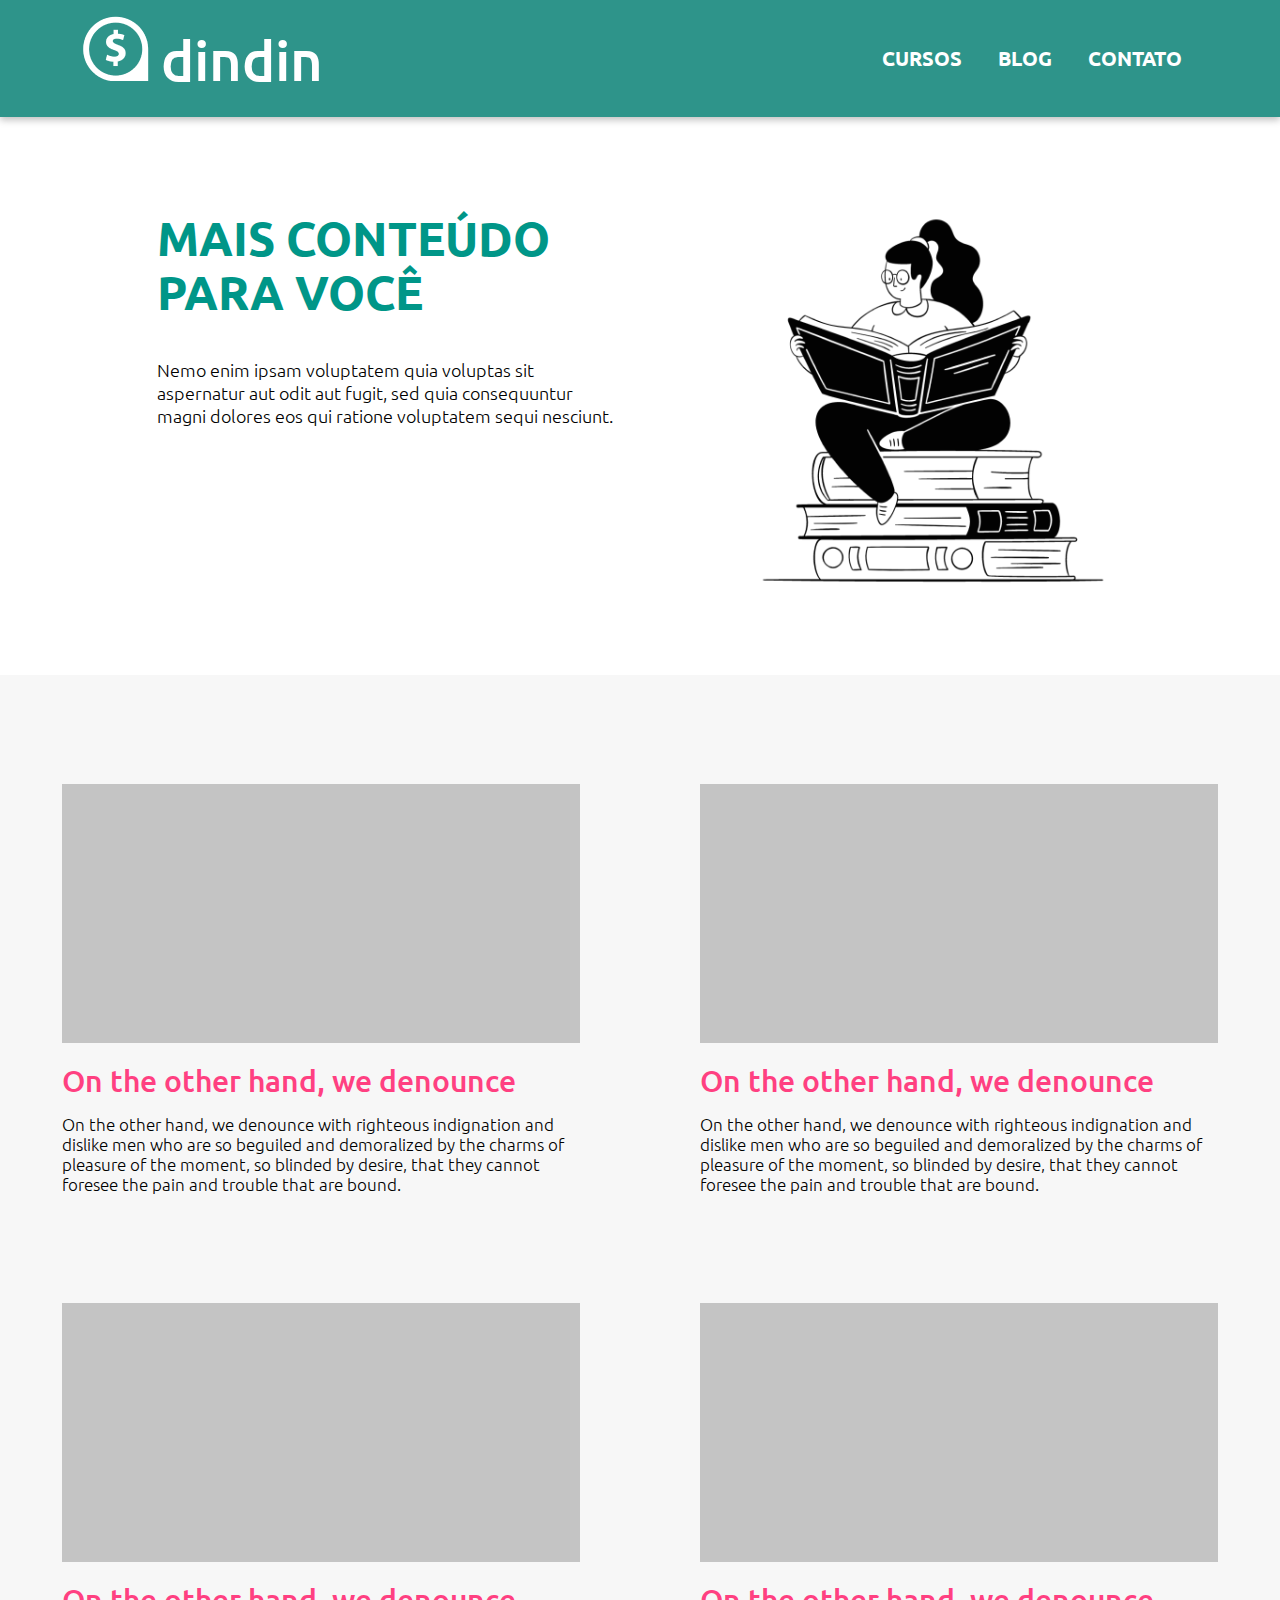
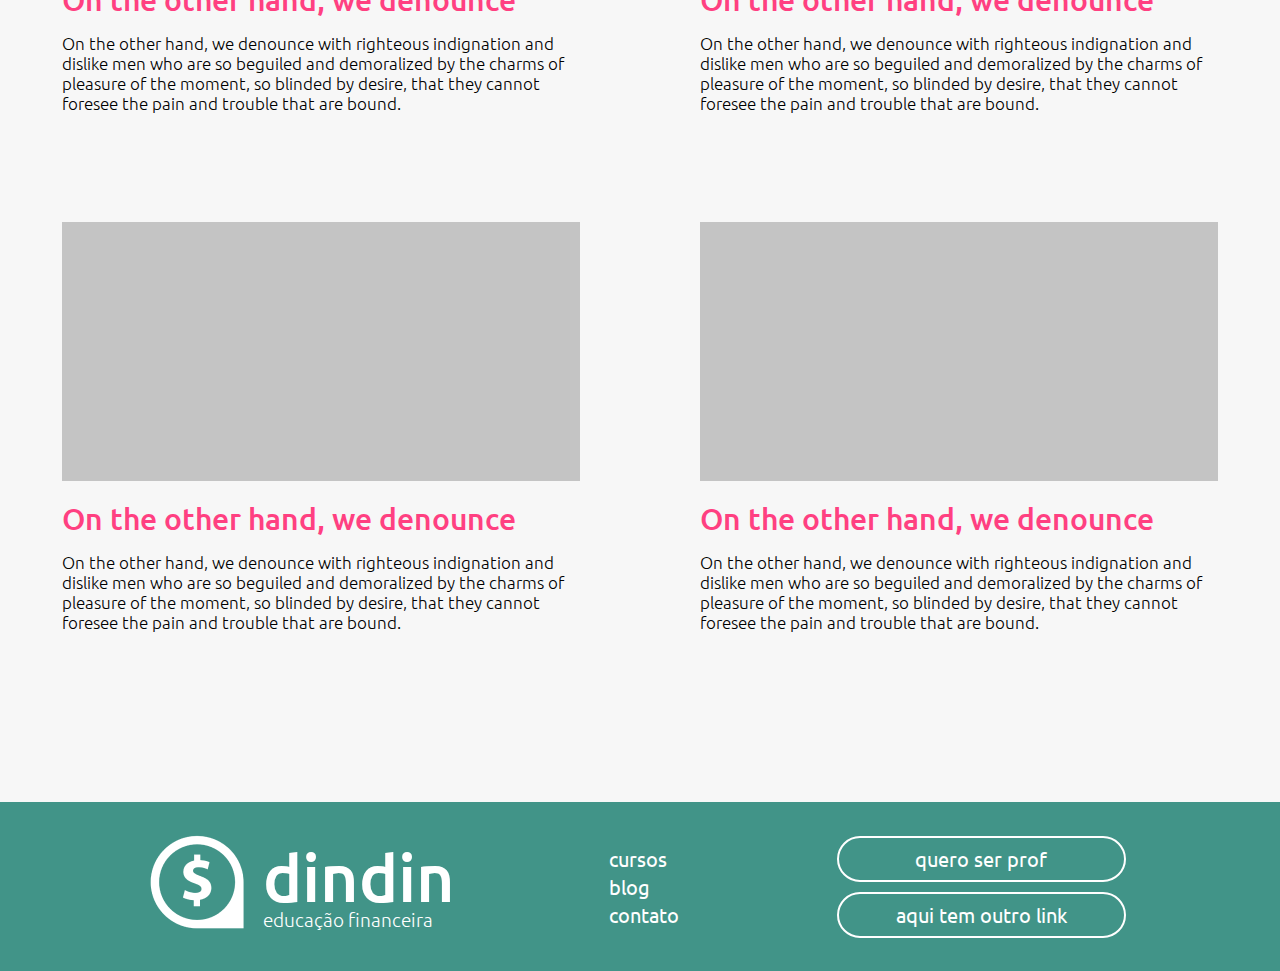
==== blog.html @ 0b3a4b89 "adicionando projeto no ar" ====
<!DOCTYPE html>
<html lang="pt-BR">
  <head>
    <meta charset="UTF-8" />
    <meta http-equiv="X-UA-Compatible" content="IE=edge" />
    <meta name="viewport" content="width=device-width, initial-scale=1.0" />
    <title>dindin - Projeto</title>
    <link rel="preconnect" href="https://fonts.googleapis.com" />
    <link rel="preconnect" href="https://fonts.gstatic.com" crossorigin />
    <link
      href="https://fonts.googleapis.com/css2?family=Montserrat:wght@500;600;700&family=Nunito:wght@300;700&display=swap"
      rel="stylesheet"
    />
    <link
      href="https://fonts.googleapis.com/css2?family=Montserrat:wght@500;600;700&family=Ubuntu:wght@300;400;500;700&display=swap"
      rel="stylesheet"
    />
    <link rel="stylesheet" href="/css/style.css" />
  </head>
  <body>
    <header>
      <a href="index.html"
        ><img
          src="/img/dindin-logo-white.png"
          alt="dindin-logo-white"
        />dindin</a
      >
      <nav>
        <a href="cursos.html">CURSOS</a>
        <a href="blog.html">BLOG</a>
        <a href="contato.html">CONTATO</a>
      </nav>
    </header>

    <main>
      <section id="blog-destaque">
        <div>
          <h1>MAIS CONTEÚDO<br />PARA VOCÊ</h1>
          <p>
            Nemo enim ipsam voluptatem quia voluptas sit aspernatur aut odit aut
            fugit, sed quia consequuntur magni dolores eos qui ratione
            voluptatem sequi nesciunt.
          </p>
        </div>

        <div>
          <img src="/img/ilustra-blog.png" alt="Curso-img-destaque" />
        </div>
      </section>

      <section id="blog-destaque-principal">
        <article id="blog-main">
          <div>
            <img src="./img/Rectangle 21.png" alt="blog1" />
          </div>
          <div>
            <h2>On the other hand, we denounce</h2>
            <p>
              On the other hand, we denounce with righteous indignation and
              dislike men who are so beguiled and demoralized by the charms of
              pleasure of the moment, so blinded by desire, that they cannot
              foresee the pain and trouble that are bound.
            </p>
          </div>
        </article>

        <article id="blog-main">
          <div>
            <img src="./img/Rectangle 21.png" alt="blog1" />
          </div>
          <div>
            <h2>On the other hand, we denounce</h2>
            <p>
              On the other hand, we denounce with righteous indignation and
              dislike men who are so beguiled and demoralized by the charms of
              pleasure of the moment, so blinded by desire, that they cannot
              foresee the pain and trouble that are bound.
            </p>
          </div>
        </article>
      </section>

      <section id="blog-destaque-principal">
        <article id="blog-main">
          <div>
            <img src="./img/Rectangle 21.png" alt="blog1" />
          </div>
          <div>
            <h2>On the other hand, we denounce</h2>
            <p>
              On the other hand, we denounce with righteous indignation and
              dislike men who are so beguiled and demoralized by the charms of
              pleasure of the moment, so blinded by desire, that they cannot
              foresee the pain and trouble that are bound.
            </p>
          </div>
        </article>

        <article id="blog-main">
          <div>
            <img src="./img/Rectangle 21.png" alt="blog1" />
          </div>
          <div>
            <h2>On the other hand, we denounce</h2>
            <p>
              On the other hand, we denounce with righteous indignation and
              dislike men who are so beguiled and demoralized by the charms of
              pleasure of the moment, so blinded by desire, that they cannot
              foresee the pain and trouble that are bound.
            </p>
          </div>
        </article>
      </section>

      <section id="blog-destaque-principal-last">
        <article id="blog-main">
          <div>
            <img src="./img/Rectangle 21.png" alt="blog1" />
          </div>
          <div>
            <h2>On the other hand, we denounce</h2>
            <p>
              On the other hand, we denounce with righteous indignation and
              dislike men who are so beguiled and demoralized by the charms of
              pleasure of the moment, so blinded by desire, that they cannot
              foresee the pain and trouble that are bound.
            </p>
          </div>
        </article>

        <article id="blog-main">
          <div>
            <img src="./img/Rectangle 21.png" alt="blog1" />
          </div>
          <div>
            <h2>On the other hand, we denounce</h2>
            <p>
              On the other hand, we denounce with righteous indignation and
              dislike men who are so beguiled and demoralized by the charms of
              pleasure of the moment, so blinded by desire, that they cannot
              foresee the pain and trouble that are bound.
            </p>
          </div>
        </article>
      </section>
    </main>

    <footer>
      <div id="logo-footer">
        <a href="index.html"
          ><img
            src="/img/dindin-logo-white-footer.png"
            alt="dindin-logo-white"
          />
          <h1>
            dindin<br />
            <p>educação financeira</p>
          </h1></a
        >
      </div>
      <div id="menu-footer">
        <a href="cursos.html">cursos</a>
        <a href="blog.html">blog</a>
        <a href="contato.html">contato</a>
      </div>
      <div id="buttons-footer">
        <button onclick="location.href='#'" type="button">
          quero ser prof
        </button>
        <button onclick="location.href='#'" type="button">
          aqui tem outro link
        </button>
      </div>
    </footer>
  </body>
</html>
---- css/style.css ----
/* http://meyerweb.com/eric/tools/css/reset/ 
   v2.0 | 20110126
   License: none (public domain)
*/

html,
body,
div,
span,
applet,
object,
iframe,
h1,
h2,
h3,
h4,
h5,
h6,
p,
blockquote,
pre,
a,
abbr,
acronym,
address,
big,
cite,
code,
del,
dfn,
em,
img,
ins,
kbd,
q,
s,
samp,
small,
strike,
strong,
sub,
sup,
tt,
var,
b,
u,
i,
center,
dl,
dt,
dd,
ol,
ul,
li,
fieldset,
form,
label,
legend,
table,
caption,
tbody,
tfoot,
thead,
tr,
th,
td,
article,
aside,
canvas,
details,
embed,
figure,
figcaption,
footer,
header,
hgroup,
menu,
nav,
output,
ruby,
section,
summary,
time,
mark,
audio,
video {
  margin: 0;
  padding: 0;
  border: 0;
  font-size: 100%;
  font: inherit;
  vertical-align: baseline;
}
/* HTML5 display-role reset for older browsers */
article,
aside,
details,
figcaption,
figure,
footer,
header,
hgroup,
menu,
nav,
section {
  display: block;
}
body {
  line-height: 1;
}
ol,
ul {
  list-style: none;
}
blockquote,
q {
  quotes: none;
}
blockquote:before,
blockquote:after,
q:before,
q:after {
  content: '';
  content: none;
}
table {
  border-collapse: collapse;
  border-spacing: 0;
}

/*Inicio CSS*/

html,
body {
  font-family: 'Nunito', sans-serif;
}

header {
  background-color: #2e948a;
  min-height: 117px;
  display: flex;
  align-items: center;
  justify-content: space-between;
  box-shadow: 0px 3px 7px rgba(0, 0, 0, 0.25);
}

header img {
  margin-left: 82px;
  margin-right: 10px;
  margin-top: -20px;
}

header a {
  color: #ffffff;
  font-family: 'Ubuntu', sans-serif;
  font-weight: 500;
  font-size: 56px;
  text-decoration: none;
}

nav {
  padding-right: 82px;
}

nav a {
  color: #ffffff;
  font-family: 'Ubuntu', sans-serif;
  font-weight: 700;
  font-size: 20px;
  text-decoration: none;
  padding: 16px;
}

/* DIVISOR */

hr.rounded {
  width: 1244px;
  border-top: 2px solid #c4c4c4;
}

/* HOME CSS start */

#section1 {
  display: flex;
  justify-content: center;
  margin-top: 125px;
  margin-bottom: 75px;
}

#section1 div h1 {
  color: #ff4081;
  font-family: 'Ubuntu';
  font-weight: 700;
  font-size: 60px;
  width: 488px;
  margin-bottom: 28px;
  line-height: 69px;
}

#section1 div p {
  color: #555555;
  font-family: 'Ubuntu';
  font-weight: 400;
  font-size: 27px;
  width: 462px;
  margin-bottom: 28px;
  line-height: 31px;
}

#section1 div button {
  color: #ff4081;
  font-family: 'Ubuntu';
  font-weight: 400;
  font-size: 27px;
  padding: 8px 24px;
  border: 2px solid #ff4081;
  border-radius: 62px;
  background-color: transparent;
  cursor: pointer;
}

#section2 {
  background: #f7f7f7;
  display: flex;
  gap: 134px;
  padding-top: 10px;
  justify-content: center;
  text-align: center;
}

#section2 article {
  display: flex;
  align-items: center;
  margin-top: 109px;
  flex-direction: column;
}

#section2 article img {
  margin-bottom: 35px;
}

#section2 article h3 {
  color: #ff4081;
  font-family: 'Ubuntu';
  font-weight: 700;
  font-size: 25px;
  margin-bottom: 28px;
}

#section2 article p {
  color: #555555;
  font-family: 'Ubuntu';
  font-weight: 300;
  font-size: 17px;
  width: 293px;
  margin-bottom: 28px;
  line-height: 20px;
}

#section2 article button {
  color: #ffffff;
  font-family: 'Ubuntu';
  font-weight: 400;
  font-size: 20px;
  padding: 8px 24px;
  border: 2px solid #ff4081;
  border-radius: 62px;
  background-color: #ff4081;
  width: 233px;
  margin-bottom: 117px;
  cursor: pointer;
}

#title-section3-4 {
  font-family: 'Nunito';
  font-weight: 700;
  font-size: 37px;
  line-height: 50px;
  color: #009688;
  display: flex;
  justify-content: flex-start;
  align-items: center;
  margin-top: 100px;
  margin-left: 139px;
}

#section3 {
  display: flex;
  justify-content: center;
  margin-top: 100px;
  margin-left: 139px;
  margin-bottom: 100px;
  text-align: center;
}

#section3 article {
  display: flex;
  align-items: center;
  flex-direction: row;
  margin-right: 100px;
}

#section3 article h2 {
  color: #009688;
  font-family: 'Nunito';
  font-weight: 700;
  font-size: 37px;
}

#section3 article img {
  border: 2px solid #ff4081;
  border-radius: 60px;
  width: 104px;
  height: 104px;
}

#section3 article p {
  width: 363px;
  font-size: 18px;
  margin-left: 25px;
  text-align: left;
}

#section3 article p strong {
  font-weight: 700;
  font-size: 18px;
}

#section4 {
  display: flex;
  justify-content: center;
  margin-top: 75px;
  text-align: center;
  margin-top: 100px;
  margin-left: 139px;
  margin-bottom: 100px;
}

#section4 article {
  display: flex;
  align-items: center;
  flex-direction: row;
  margin-right: 100px;
}

#section4 article h2 {
  color: #009688;
  font-family: 'Nunito';
  font-weight: 700;
  font-size: 37px;
}

#section4 article img {
  border: 2px solid #ff4081;
  border-radius: 60px;
  width: 104px;
  height: 104px;
}

#section4 article p {
  width: 363px;
  font-size: 18px;
  margin-left: 25px;
  text-align: left;
}

#section4 article p strong {
  font-weight: 700;
  font-size: 18px;
}

#title-section5-6 {
  font-family: 'Nunito';
  font-weight: 700;
  font-size: 37px;
  line-height: 50px;
  color: #009688;
  display: flex;
  justify-content: flex-start;
  align-items: center;
  margin-top: 100px;
  padding-left: 139px;
  padding-top: 75px;
  padding-bottom: 75px;
  background-color: #e5e5e5;
}

#section5 {
  background-color: #e5e5e5;
  display: flex;
  justify-content: center;
  gap: 109px;
  align-items: center;
}

#section5 article {
  display: flex;
  flex-direction: column;
  align-items: left;
}

#section5 article h3 {
  color: #009688;
  font-family: 'Ubuntu';
  font-weight: 700;
  font-size: 27px;
  line-height: 31px;
  margin-top: 10px;
}

#section5 article p {
  color: #000000;
  font-family: 'Ubuntu';
  font-weight: 400;
  font-size: 18px;
  line-height: 20px;
  text-align: left;
  width: 319px;
}

#section6 {
  background-color: #e5e5e5;
  padding-top: 75px;
  padding-bottom: 75px;
  display: flex;
  justify-content: center;
}

#section6 button {
  background-color: transparent;
  color: #ff4081;
  font-family: 'Ubuntu';
  font-weight: 400;
  font-size: 25px;
  width: 289px;
  border: 2px solid #ff4081;
  border-radius: 62px;
  padding: 8px;
  cursor: pointer;
}

/* CURSOS CSS Start */

#cursos-title {
  margin: 80px 0px 0px 82px;
}

#cursos-title h1 {
  font-family: 'Ubuntu';
  font-weight: 700;
  font-size: 60px;
  text-transform: capitalize;
  color: #ff4081;
}

#cursos-title h1 p {
  font-family: 'Ubuntu';
  font-weight: 400;
  font-size: 20px;
  color: #555555;
}

#curso-destaque-principal {
  background-color: #f7f7f7;
  margin-top: 10px;
}

#cursos-main {
  display: flex;
  justify-content: center;
  gap: 53px;
  margin-top: 125px;
}

#cursos-main img {
  width: 380px;
  margin-bottom: 70px;
}

#cursos-main h2 {
  color: #ff4081;
  font-family: 'Ubuntu';
  font-weight: 700;
  font-size: 35px;
  line-height: 40px;
  margin-top: 20px;
  margin-bottom: 37px;
}

#cursos-main p {
  width: 724px;
  margin-bottom: 53px;
  font-family: 'Ubuntu';
  font-weight: 300;
  font-size: 18px;
}

#cursos-main button {
  font-family: 'Ubuntu';
  font-weight: 400;
  font-size: 20px;
  text-align: center;
  color: #ffffff;
  width: 233px;
  background-color: #2e948a;
  border: #2e948a 1px solid;
  border-radius: 62px;
  padding: 10px;
  cursor: pointer;
}

/* CURSO DETALHADO CSS start */

#curso-main {
  display: flex;
  justify-content: center;
  gap: 76px;
  padding-top: 75px;
  padding-bottom: 70px;
}

#curso-main h2 {
  color: #ff4081;
  font-family: 'Ubuntu';
  font-weight: 700;
  font-size: 35px;
  line-height: 40px;
  margin-top: 20px;
  margin-bottom: 37px;
}

#curso-main p {
  width: 501px;
  font-family: 'Ubuntu';
  font-weight: 300;
  font-size: 20px;
  line-height: 23px;
}

#curso-main button {
  font-family: 'Ubuntu';
  font-weight: 400;
  font-size: 20px;
  text-align: center;
  color: #ffffff;
  width: 233px;
  background-color: #2e948a;
  border: #2e948a 1px solid;
  border-radius: 62px;
  padding: 10px;
  cursor: pointer;
}

#curso-destaque {
  display: flex;
  justify-content: center;
  gap: 88px;
  margin-top: 93px;
  margin-bottom: 81px;
}

#curso-destaque div h1 {
  color: #ff4081;
  font-family: 'Ubuntu';
  font-weight: 700;
  font-size: 60px;
  width: 488px;
  margin-bottom: 28px;
  line-height: 69px;
}

#curso-destaque div p {
  width: 461px;
  margin-bottom: 53px;
  font-family: 'Ubuntu';
  font-weight: 300;
  font-size: 18px;
  line-height: 23px;
}

#curso-destaque div img {
  width: 380px;
  height: 381px;
}

/* BLOG CSS Start*/

#blog-destaque {
  display: flex;
  justify-content: center;
  gap: 125px;
  flex-wrap: wrap-reverse;
  margin-top: 93px;
  margin-bottom: 81px;
}

#blog-destaque div h1 {
  color: #009688;
  font-family: 'Ubuntu';
  font-weight: 700;
  font-size: 47px;
  line-height: 54px;
  margin-bottom: 40px;
}

#blog-destaque div p {
  width: 461px;
  margin-bottom: 53px;
  font-family: 'Ubuntu';
  font-weight: 300;
  font-size: 18px;
  line-height: 23px;
}

#blog-destaque div img {
  width: 380px;
  height: 381px;
}

#blog-destaque-principal {
  background-color: #f7f7f7;
  display: flex;
  justify-content: center;
  gap: 120px;
  flex-wrap: wrap;
}

#blog-destaque-principal-last {
  background-color: #f7f7f7;
  display: flex;
  justify-content: center;
  gap: 120px;
  flex-wrap: wrap;
  padding-bottom: 170px;
}

#blog-main {
  display: flex;
  flex-direction: column;
  margin-top: 109px;
}

#blog-main h2 {
  color: #ff4081;
  font-family: 'Ubuntu';
  font-weight: 500;
  font-size: 30px;
  margin-top: 19px;
  margin-bottom: 19px;
}

#blog-main p {
  width: 516px;
  font-family: 'Ubuntu';
  font-weight: 300;
  font-size: 17px;
  line-height: 20px;
}

/* POST CSS Start*/

#post-principal div {
  display: flex;
  align-items: center;
  flex-direction: column;
}

#post-principal div h1 {
  font-family: 'Ubuntu';
  font-weight: 500;
  font-size: 50px;
  color: #ff4081;
  margin-top: 111px;
}

#post-principal div h2 {
  font-family: 'Ubuntu';
  font-weight: 500;
  font-size: 26px;
  color: #419488;
  margin: 40px 0px 25px 0px;
  text-align: left;
}

#post-principal div h3 {
  font-family: 'Ubuntu';
  font-weight: 300;
  font-size: 18px;
  color: #9d9d9d;
  margin-top: 12px;
}

#post-principal div p {
  font-family: 'Ubuntu';
  font-weight: 300;
  font-size: 18px;
  color: #000000;
  width: 1032px;
  line-height: 20px;
  margin-bottom: 25px;
  text-align: left;
}

#post-principal div img {
  width: 1032px;
  height: 465px;
  margin-top: 74px;
  margin-bottom: 64px;
}

#post-title-cursos {
  display: flex;
  justify-content: center;
  background-color: #f7f7f7;
}

#post-title-cursos h1 {
  font-family: 'Ubuntu';
  font-weight: 500;
  font-size: 50px;
  color: #ff4081;
  padding-top: 75px;
}

/* FOOTER CSS start */

footer {
  background-color: #419488;
  display: flex;
  justify-content: space-evenly;
}

#logo-footer a {
  display: flex;
  flex-direction: row;
  align-items: flex-end;
  padding-bottom: 42px;
  padding-top: 25px;
  text-decoration: none;
}

#logo-footer h1 {
  color: #ffffff;
  font-family: 'Ubuntu';
  font-weight: 500;
  font-size: 66px;
  padding-left: 15px;
}

#logo-footer h1 p {
  color: #ffffff;
  font-family: 'Ubuntu';
  font-weight: 300;
  font-size: 19px;
}

#menu-footer {
  display: flex;
  flex-direction: column;
  justify-content: center;
}

#menu-footer a {
  color: #ffffff;
  text-decoration: none;
  font-family: 'Ubuntu';
  font-weight: 400;
  font-size: 20px;
  padding: 4px;
}

#buttons-footer {
  display: flex;
  flex-direction: column;
  justify-content: center;
}

#buttons-footer button {
  background-color: transparent;
  color: #ffffff;
  font-family: 'Ubuntu';
  font-weight: 400;
  font-size: 20px;
  border: 2px solid #ffffff;
  border-radius: 62px;
  padding: 8px;
  text-align: center;
  width: 289px;
  margin: 5px;
  cursor: pointer;
}

/* Responsive ---- max-width: 1230px */

@media (max-width: 1230px) {
  #section1 div img {
    width: 310px;
    height: 325px;
  }

  #section2 {
    display: flex;
    flex-direction: column;
    text-align: center;
    gap: 0px;
  }

  #section2 article {
    margin-top: 30px;
    margin-bottom: 30px;
  }

  #section3 article p {
    width: 220px;
  }

  #section4 article p {
    width: 220px;
  }

  #section5 {
    display: flex;
    flex-direction: column;
    text-align: center;
  }

  #title-section3-4 {
    margin-left: 0px;
    justify-content: center;
    text-align: center;
  }

  #title-section5-6 {
    padding-left: 0px;
    padding-bottom: 45px;
    justify-content: center;
    text-align: center;
  }

  #section5 article img {
    margin-top: 30px;
  }

  /* Responsive - BLOG Page */

  #blog-destaque {
    gap: 50px;
  }
}

/* Responsive ---- max-width: 1180px */

@media (max-width: 1180px) {
  #blog-destaque-principal {
    gap: 10px;
  }

  #blog-destaque-principal-last {
    gap: 10px;
  }
}

/* Responsive ---- max-width: 1046px */

@media (max-width: 1046px) {
  #blog-destaque-principal {
    gap: 0px;
  }

  #blog-destaque-principal-last {
    gap: 0px;
  }
}

/* Responsive ---- max-width: 1025px */

@media (max-width: 1025px) {
  #section2 article button {
    gap: 0px;
  }
}

/* Responsive ---- max-width: 980px */

@media (max-width: 980px) {
  #section2 article button {
    margin-bottom: 117px;
  }

  #section1 {
    display: flex;
    align-items: center;
    text-align: center;
    flex-direction: column-reverse;
  }

  #section3 {
    display: flex;
    flex-direction: column;
    text-align: center;
    gap: 15px;
    margin-bottom: 10px;
    margin-top: 60px;
  }

  #section3 article {
    flex-direction: column;
    text-align: center;
  }

  #section3 article img {
    margin-top: 15px;
    margin-bottom: 15px;
  }

  #section4 article {
    flex-direction: column;
  }

  #section4 article img {
    margin-top: 15px;
    margin-bottom: 15px;
  }

  #section3 article p {
    width: 98%;
  }

  #section4 {
    display: flex;
    flex-direction: column;
    text-align: center;
    margin-top: 15px;
    gap: 15px;
  }

  #section4 article p {
    width: 98%;
  }
}

/* Responsive ---- max-width: 800px */

@media (max-width: 800px) {
  header {
    display: flex;
    flex-direction: column;
    align-items: center;
    padding-top: 10px;
    padding-left: 0px;
  }

  header img {
    margin: 0 auto;
  }

  nav {
    padding-right: 0px;
    margin-top: 30px;
    margin-bottom: 30px;
  }

  footer {
    display: flex;
    flex-direction: column;
    align-items: center;
  }

  #menu-footer {
    align-items: center;
    margin-bottom: 30px;
  }

  #buttons-footer {
    margin-bottom: 30px;
  }
}
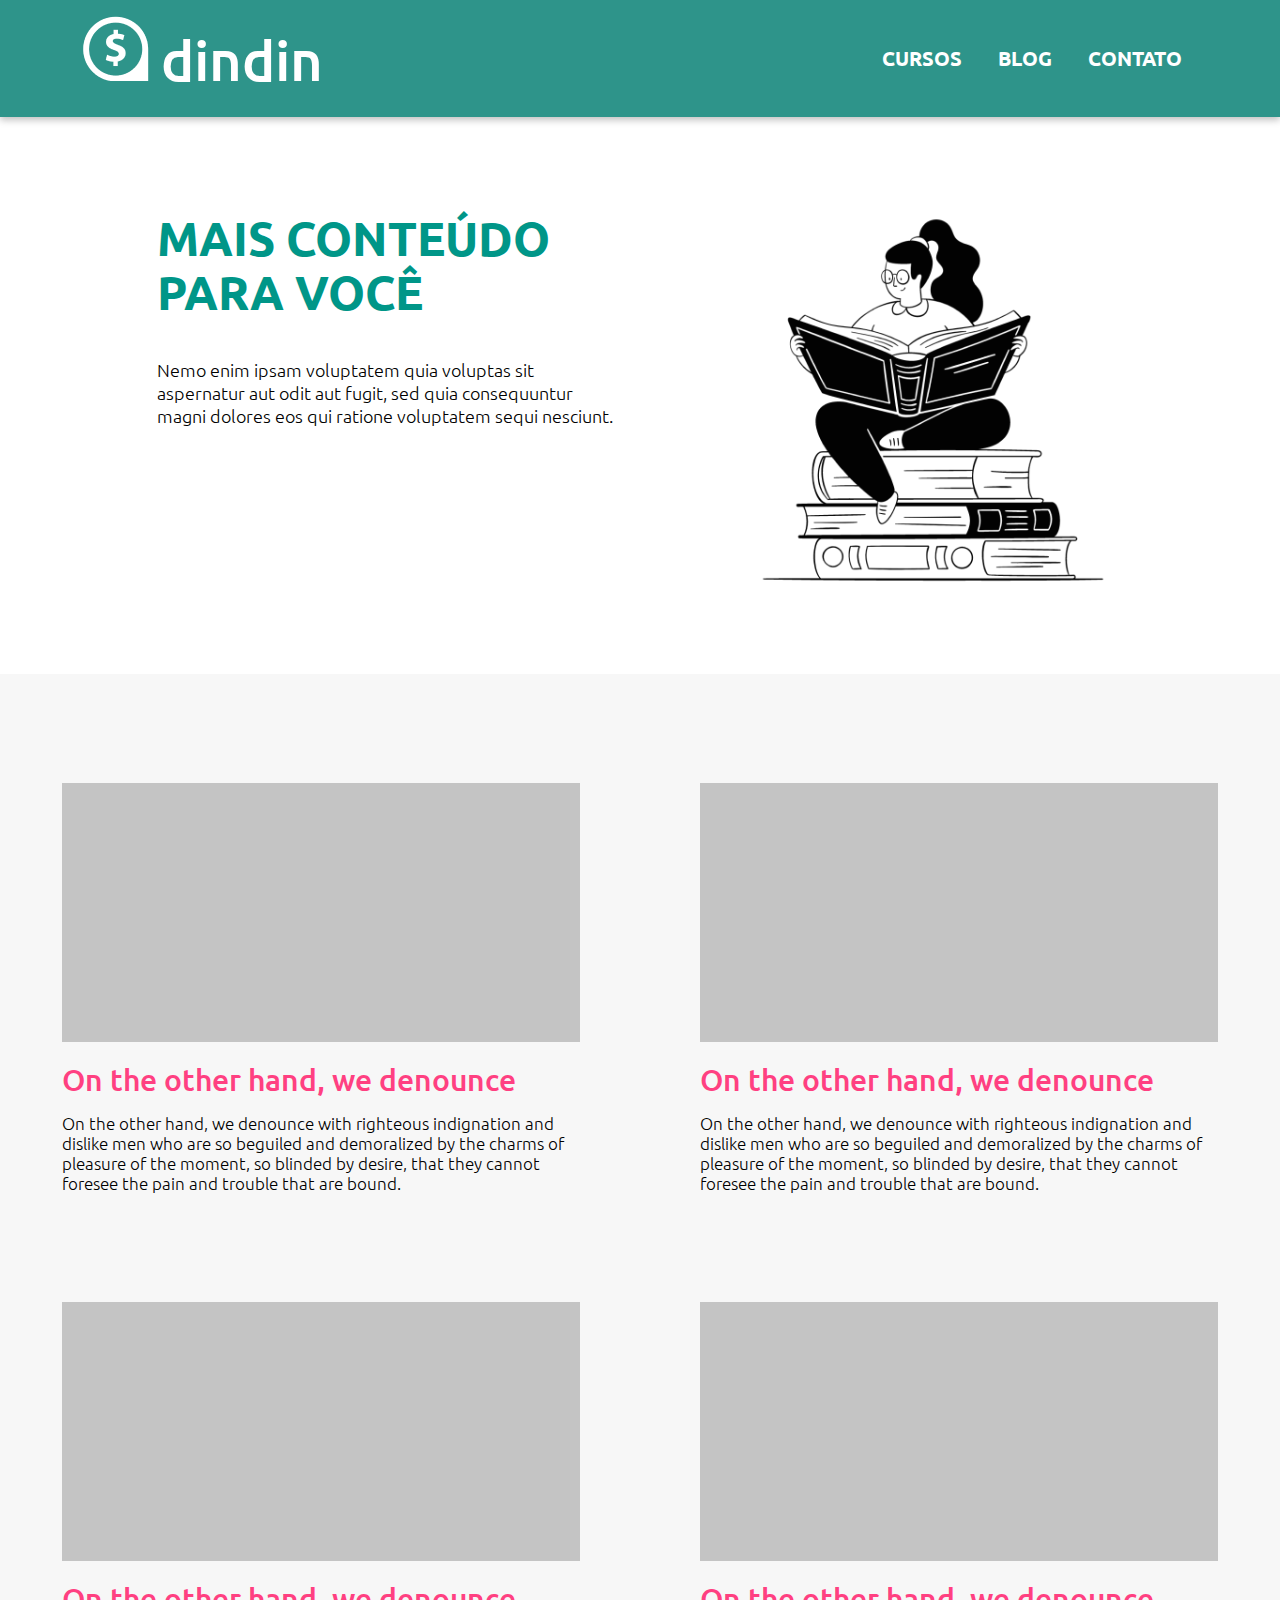
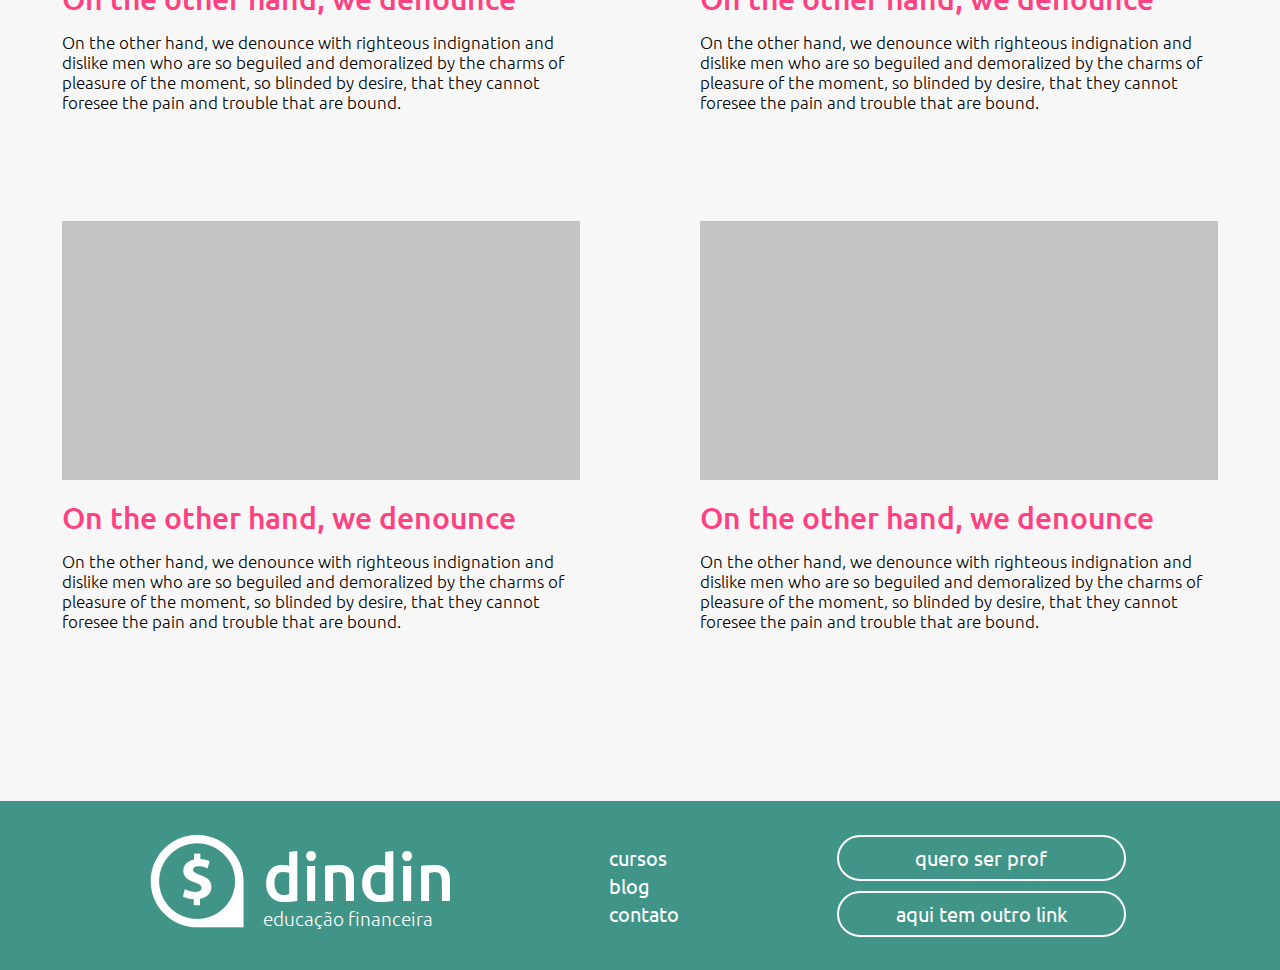
==== commit bd059643: "correcao pastas arquivos" ====
--- a/blog.html
+++ b/blog.html
@@ -15,13 +15,13 @@
       href="https://fonts.googleapis.com/css2?family=Montserrat:wght@500;600;700&family=Ubuntu:wght@300;400;500;700&display=swap"
       rel="stylesheet"
     />
-    <link rel="stylesheet" href="/css/style.css" />
+    <link rel="stylesheet" href="./css/style.css" />
   </head>
   <body>
     <header>
       <a href="index.html"
         ><img
-          src="/img/dindin-logo-white.png"
+          src="./img/dindin-logo-white.png"
           alt="dindin-logo-white"
         />dindin</a
       >
@@ -44,7 +44,7 @@
         </div>
 
         <div>
-          <img src="/img/ilustra-blog.png" alt="Curso-img-destaque" />
+          <img src="./img/ilustra-blog.png" alt="Curso-img-destaque" />
         </div>
       </section>
 
@@ -149,7 +149,7 @@
       <div id="logo-footer">
         <a href="index.html"
           ><img
-            src="/img/dindin-logo-white-footer.png"
+            src="./img/dindin-logo-white-footer.png"
             alt="dindin-logo-white"
           />
           <h1>
--- a/css/style.css
+++ b/css/style.css
@@ -279,7 +279,6 @@
   color: #009688;
   display: flex;
   justify-content: flex-start;
-  align-items: center;
   margin-top: 100px;
   margin-left: 139px;
 }
@@ -287,8 +286,8 @@
 #section3 {
   display: flex;
   justify-content: center;
+  gap: 97px;
   margin-top: 100px;
-  margin-left: 139px;
   margin-bottom: 100px;
   text-align: center;
 }
@@ -297,7 +296,6 @@
   display: flex;
   align-items: center;
   flex-direction: row;
-  margin-right: 100px;
 }
 
 #section3 article h2 {
@@ -329,10 +327,10 @@
 #section4 {
   display: flex;
   justify-content: center;
+  gap: 97px;
   margin-top: 75px;
   text-align: center;
   margin-top: 100px;
-  margin-left: 139px;
   margin-bottom: 100px;
 }
 
@@ -340,7 +338,6 @@
   display: flex;
   align-items: center;
   flex-direction: row;
-  margin-right: 100px;
 }
 
 #section4 article h2 {
@@ -580,7 +577,6 @@
 
 #curso-destaque div img {
   width: 380px;
-  height: 381px;
 }
 
 /* BLOG CSS Start*/
@@ -614,7 +610,6 @@
 
 #blog-destaque div img {
   width: 380px;
-  height: 381px;
 }
 
 #blog-destaque-principal {
@@ -659,10 +654,26 @@
 
 /* POST CSS Start*/
 
-#post-principal div {
+#post-principal {
   display: flex;
   align-items: center;
   flex-direction: column;
+}
+
+#post-principal div {
+  display: flex;
+  align-items: center;
+  flex-direction: column;
+}
+
+#post-principal article {
+  display: flex;
+  align-items: center;
+  flex-direction: column;
+}
+
+.last-article-post {
+  margin-bottom: 75px;
 }
 
 #post-principal div h1 {
@@ -679,10 +690,11 @@
   font-size: 26px;
   color: #419488;
   margin: 40px 0px 25px 0px;
+  gap: 50px;
   text-align: left;
 }
 
-#post-principal div h3 {
+#post-principal div span {
   font-family: 'Ubuntu';
   font-weight: 300;
   font-size: 18px;
@@ -690,7 +702,7 @@
   margin-top: 12px;
 }
 
-#post-principal div p {
+#post-principal article p {
   font-family: 'Ubuntu';
   font-weight: 300;
   font-size: 18px;
@@ -698,12 +710,10 @@
   width: 1032px;
   line-height: 20px;
   margin-bottom: 25px;
-  text-align: left;
 }
 
 #post-principal div img {
   width: 1032px;
-  height: 465px;
   margin-top: 74px;
   margin-bottom: 64px;
 }
@@ -720,6 +730,67 @@
   font-size: 50px;
   color: #ff4081;
   padding-top: 75px;
+}
+
+/* CONTATO CSS */
+
+#contato {
+  display: flex;
+  justify-content: center;
+  gap: 201px;
+  margin-top: 82px;
+  margin-bottom: 99px;
+}
+
+#contato div form {
+  display: flex;
+  flex-direction: column;
+  gap: 15px;
+}
+
+#contato div form input {
+  width: 493px;
+  border: 1px solid #686868;
+  border-radius: 7px;
+  color: #58555d;
+  font-family: 'Nunito';
+  font-weight: 400;
+  font-size: 16px;
+  text-transform: lowercase;
+  padding: 5px 22px;
+}
+
+#contato div form textarea {
+  width: 493px;
+  border: 1px solid #686868;
+  border-radius: 7px;
+  color: #58555d;
+  font-family: 'Nunito';
+  font-weight: 400;
+  font-size: 16px;
+  text-transform: lowercase;
+  padding: 5px 22px;
+}
+
+#contato div form button {
+  width: 108px;
+  background: #ff4081;
+  border-radius: 50px;
+  color: #ffffff;
+  font-family: 'Nunito';
+  font-weight: 800;
+  font-size: 16px;
+  cursor: pointer;
+  padding: 6px;
+  border: none;
+}
+
+#contato div h2 {
+  font-family: 'Ubuntu';
+  font-weight: 700;
+  font-size: 40px;
+  color: #ff4081;
+  margin-bottom: 29px;
 }
 
 /* FOOTER CSS start */
@@ -794,8 +865,8 @@
 
 @media (max-width: 1230px) {
   #section1 div img {
-    width: 310px;
-    height: 325px;
+    width: 300px;
+    height: 310px;
   }
 
   #section2 {
@@ -810,6 +881,10 @@
     margin-bottom: 30px;
   }
 
+  #section2 article button {
+    margin-bottom: 50px;
+  }
+
   #section3 article p {
     width: 220px;
   }
@@ -822,12 +897,12 @@
     display: flex;
     flex-direction: column;
     text-align: center;
+    gap: 50px;
   }
 
   #title-section3-4 {
+    justify-content: center;
     margin-left: 0px;
-    justify-content: center;
-    text-align: center;
   }
 
   #title-section5-6 {
@@ -841,10 +916,53 @@
     margin-top: 30px;
   }
 
-  /* Responsive - BLOG Page */
-
   #blog-destaque {
     gap: 50px;
+  }
+
+  #cursos-main {
+    display: flex;
+    align-items: center;
+    justify-content: center;
+    flex-direction: column;
+    gap: 53px;
+    margin-top: 125px;
+  }
+
+  #cursos-main div {
+    display: flex;
+    align-items: center;
+    justify-content: center;
+    flex-direction: column;
+  }
+
+  #cursos-main img {
+    margin-bottom: 0px;
+  }
+
+  #cursos-main button {
+    margin-bottom: 75px;
+  }
+
+  #cursos-main p {
+    width: 80%;
+  }
+
+  #curso-destaque {
+    gap: 50px;
+  }
+
+  #curso-destaque div img {
+    width: 300px;
+  }
+
+  #contato {
+    display: flex;
+    flex-direction: column;
+    align-items: center;
+    gap: 75px;
+    margin-top: 82px;
+    margin-bottom: 99px;
   }
 }
 
@@ -858,6 +976,25 @@
   #blog-destaque-principal-last {
     gap: 10px;
   }
+
+  #curso-main {
+    flex-direction: column;
+    align-items: center;
+    text-align: center;
+  }
+
+  #curso-main div iframe {
+    width: 730px;
+    height: 420px;
+  }
+
+  #post-principal article p {
+    width: 800px;
+  }
+
+  #post-principal div img {
+    width: 800px;
+  }
 }
 
 /* Responsive ---- max-width: 1046px */
@@ -883,10 +1020,6 @@
 /* Responsive ---- max-width: 980px */
 
 @media (max-width: 980px) {
-  #section2 article button {
-    margin-bottom: 117px;
-  }
-
   #section1 {
     display: flex;
     align-items: center;
@@ -923,7 +1056,7 @@
   }
 
   #section3 article p {
-    width: 98%;
+    width: 75%;
   }
 
   #section4 {
@@ -935,7 +1068,47 @@
   }
 
   #section4 article p {
-    width: 98%;
+    width: 75%;
+  }
+
+  #blog-destaque {
+    flex-direction: column-reverse;
+    align-items: center;
+  }
+
+  #blog-destaque div h1 {
+    text-align: center;
+  }
+
+  #blog-destaque div p {
+    text-align: center;
+  }
+
+  #blog-destaque div img {
+    width: 300px;
+  }
+
+  #curso-destaque {
+    flex-direction: column-reverse;
+    align-items: center;
+    text-align: center;
+  }
+
+  #post-principal article p {
+    width: 80%;
+  }
+
+  #post-principal div img {
+    width: 560px;
+  }
+
+  #post-principal div h2 {
+    width: 80%;
+  }
+
+  #post-principal div h1 {
+    width: 80%;
+    text-align: center;
   }
 }
 
@@ -974,4 +1147,155 @@
   #buttons-footer {
     margin-bottom: 30px;
   }
-}
+
+  #curso-main div iframe {
+    width: 365px;
+    height: 205px;
+  }
+
+  #curso-destaque {
+    margin-bottom: 10px;
+  }
+}
+
+/* Responsive ---- max-width: 600px */
+
+@media (max-width: 600px) {
+  #section1 div h1 {
+    font-size: 50px;
+    line-height: 59px;
+  }
+
+  #title-section3-4 {
+    justify-content: center;
+    font-size: 25px;
+    margin-left: 0px;
+    margin-top: 50px;
+    padding: 15px;
+  }
+
+  #title-section5-6 {
+    justify-content: center;
+    font-size: 25px;
+    margin-left: 0px;
+    margin-top: 50px;
+    padding: 15px;
+  }
+
+  header img {
+    margin: 0 auto;
+  }
+
+  nav {
+    padding-right: 0px;
+    margin-top: 30px;
+    margin-bottom: 30px;
+  }
+
+  footer {
+    display: flex;
+    flex-direction: column;
+    align-items: center;
+  }
+
+  #menu-footer {
+    align-items: center;
+    margin-bottom: 30px;
+  }
+
+  #buttons-footer {
+    margin-bottom: 30px;
+  }
+
+  #cursos-main {
+    text-align: center;
+  }
+
+  #cursos-main h2 {
+    width: 365px;
+  }
+
+  #cursos-main img {
+    width: 300px;
+  }
+
+  #blog-destaque div h1 {
+    font-size: 35px;
+    line-height: 39px;
+  }
+
+  #blog-destaque div p {
+    width: 350px;
+  }
+
+  #blog-main {
+    align-items: center;
+  }
+
+  #blog-main div {
+    display: flex;
+    flex-direction: column;
+    align-items: center;
+    text-align: center;
+  }
+
+  #blog-main div h2 {
+    width: 80%;
+    font-size: 25px;
+  }
+
+  #blog-main p {
+    width: 80%;
+  }
+
+  #blog-main div img {
+    width: 350px;
+  }
+
+  #curso-main div {
+    display: flex;
+    flex-direction: column;
+    align-items: center;
+  }
+
+  #curso-main p {
+    width: 80%;
+  }
+
+  #curso-destaque div {
+    display: flex;
+    flex-direction: column;
+    align-items: center;
+  }
+
+  #curso-destaque div h1 {
+    font-size: 35px;
+    line-height: 39px;
+  }
+
+  #curso-destaque div p {
+    width: 300px;
+  }
+
+  #post-principal div img {
+    width: 300px;
+  }
+
+  #contato div form input {
+    width: 300px;
+  }
+
+  #contato div form textarea {
+    width: 300px;
+  }
+
+  #contato img {
+    width: 300px;
+    height: 300px;
+  }
+
+  #post-title-cursos h1 {
+    width: 80%;
+    text-align: center;
+  }
+}
